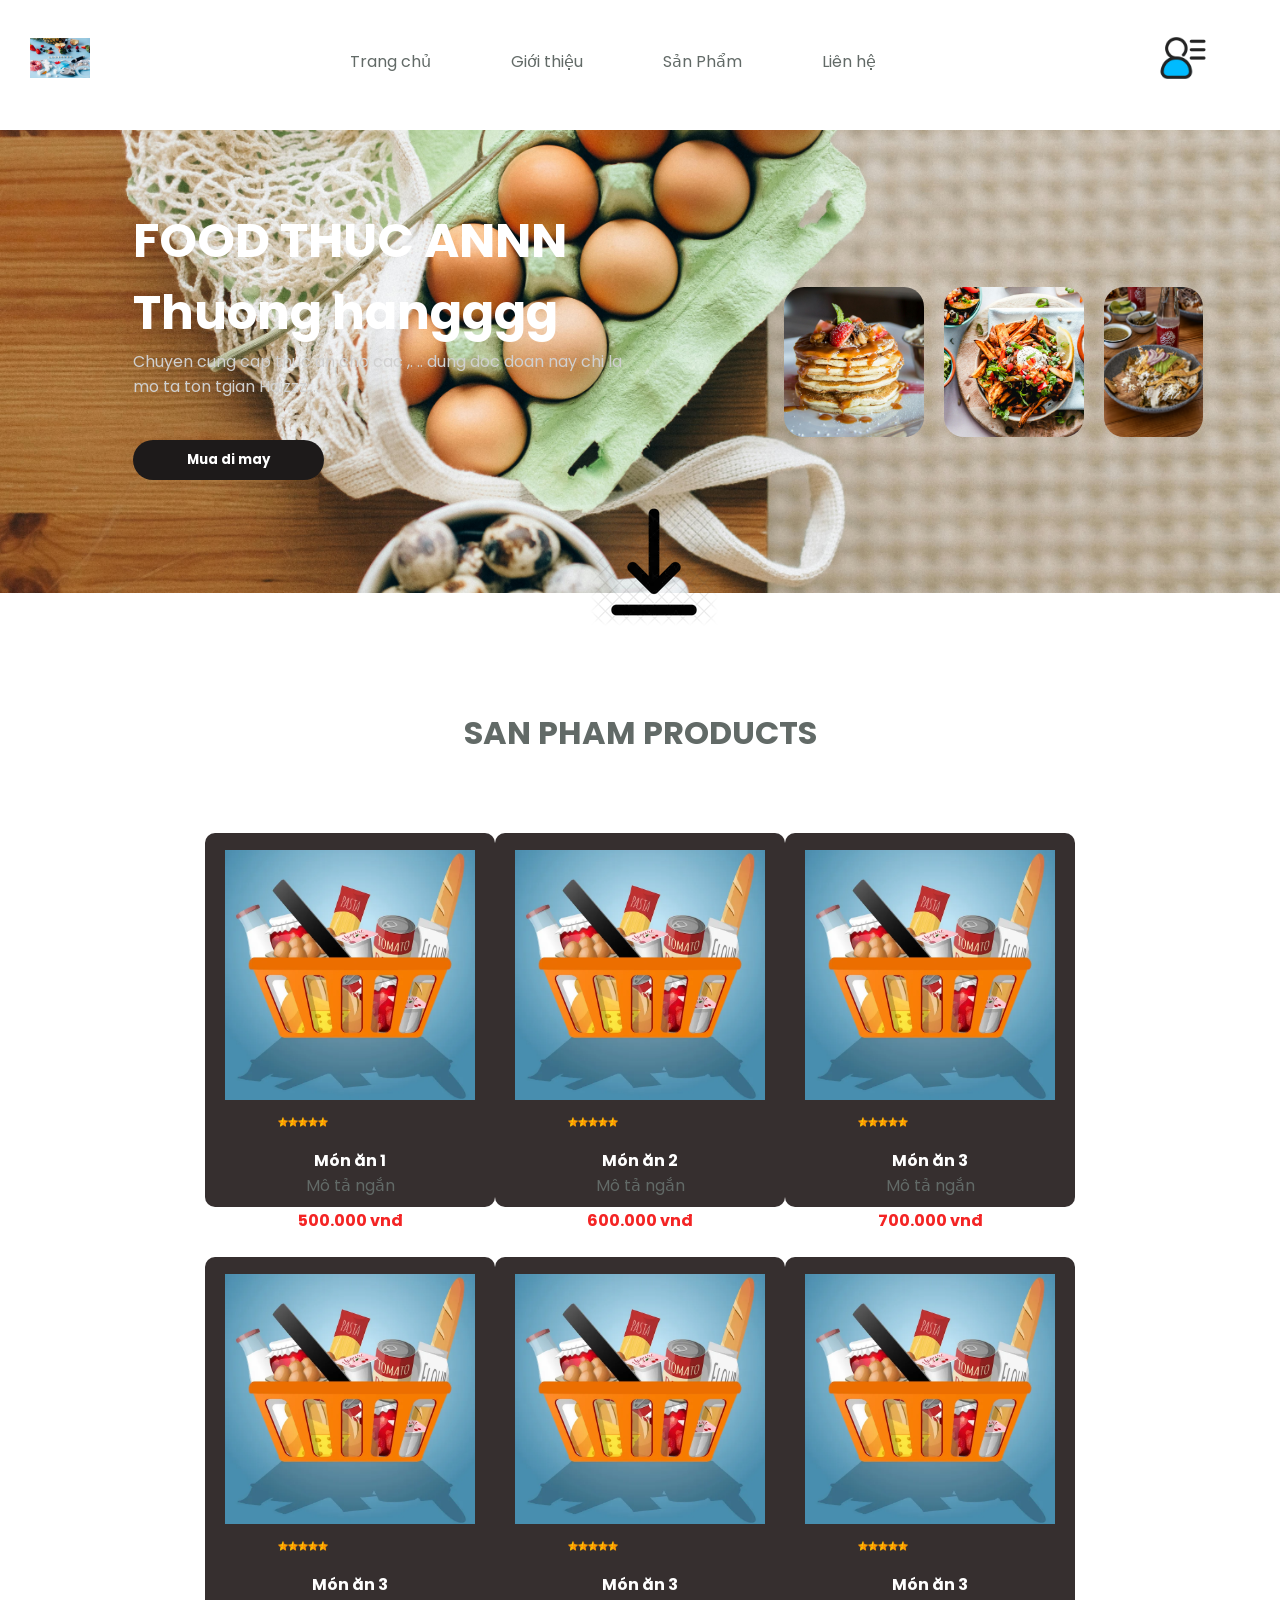
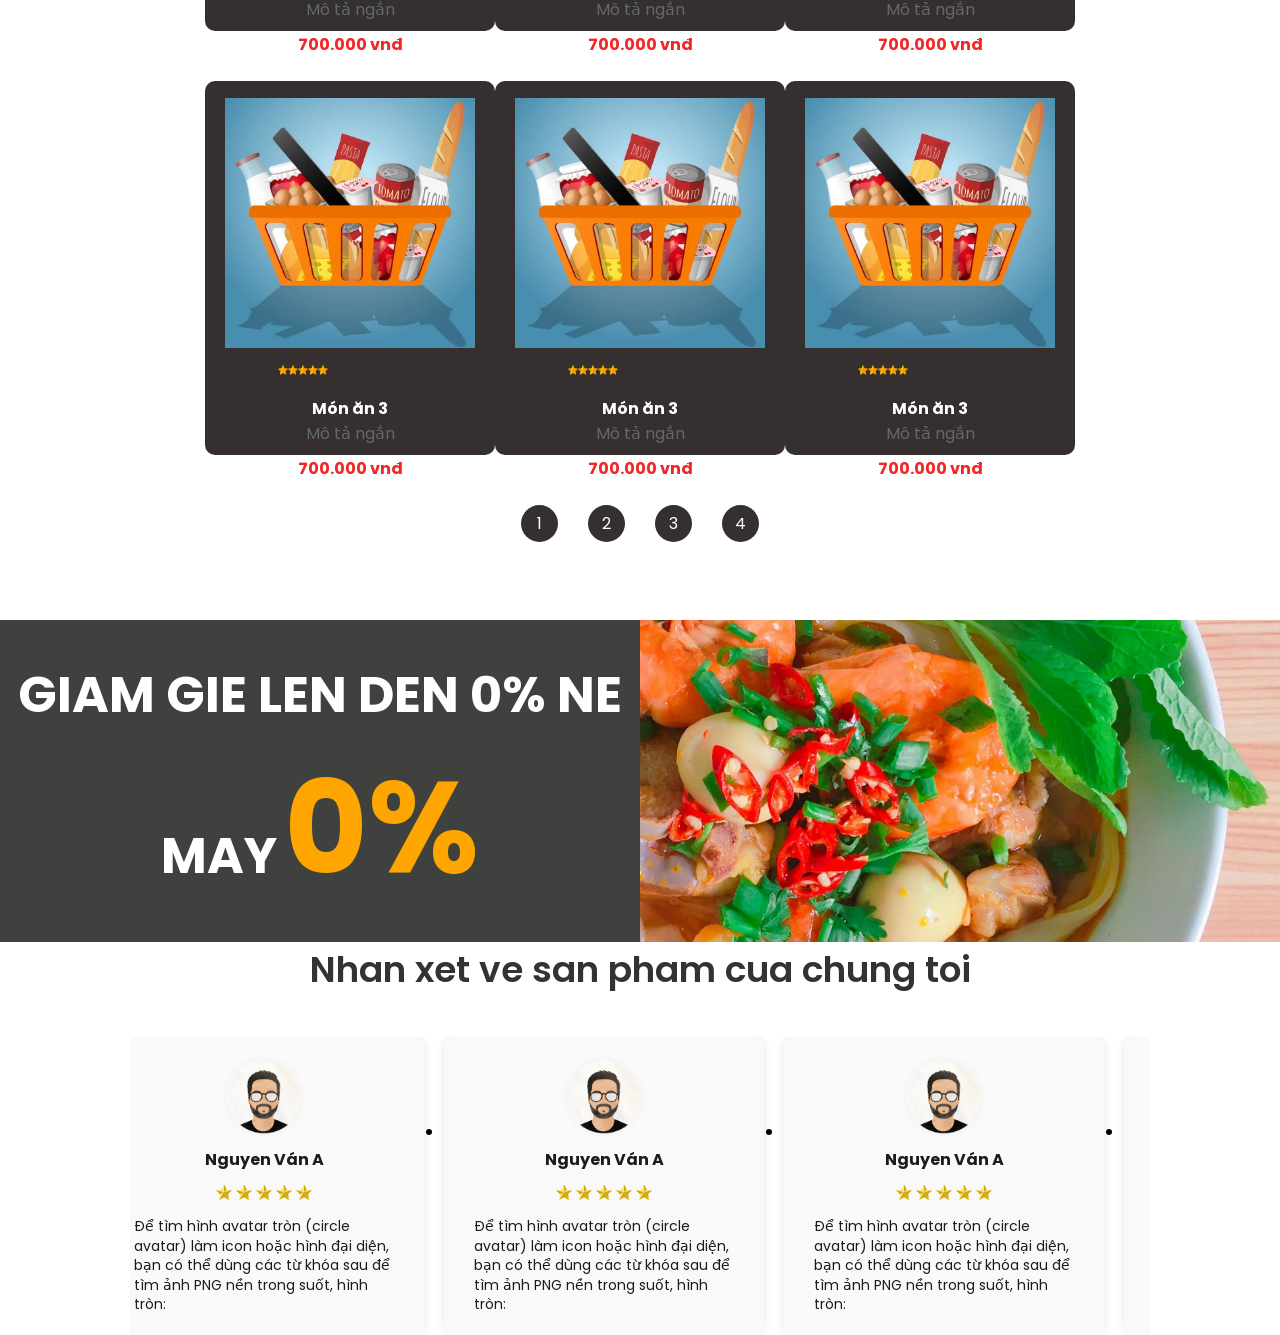
==== index.html @ 708a209f "code fe co ban trang chu ban do an" ====
<!DOCTYPE html>
<html lang="en">
<head>
  <meta charset="UTF-8" />
  <meta name="viewport" content="width=device-width, initial-scale=1.0"/>
  <title>Web bán thời gian</title>
  <link rel="stylesheet" href="style.css" />
</head>
<body>
  <div id="wrapper">
    <div id="header">
      <a href="#" class="logo">
        <img src="img/logo1.jpg" alt="Logo" style="height: 40px;" />
      </a>
      <div id="menu">
        <div class="item"><a href="index.html">Trang chủ</a></div>
        <div class="item"><a href="about.html">Giới thiệu</a></div>
       <div class="item"><a href="product.html">Sản Phẩm</a></div>
        <div class="item"><a href="contact.html">Liên hệ</a></div>
      </div>
      <div id="action">
        <div class="item">
          <img src="img/user1.webp" alt="User" style="height: 50px;" />
        </div>
        <div class="item">
            <img src="Assets/img/cart.png" alt="">
        </div>
      </div>
    </div>
    <div id="banner">
        <div class="box-left">
            <h2>
                <span>FOOD THUC ANNN</span>
                <br>
                <span>Thuong hangggg</span>
            </h2>
            <p>Chuyen cung cap thuc an cho cac ,. .. dung
                 doc doan nay chi la mo ta ton tgian
                Haizzz....
            </p>
            <button>Mua di may</button>
        </div>
        <div class="box-right">
              <img src="img/img1.jpg" alt="products1" style="height: 150px;">          
              <img src="img/img2.jpg" alt="products2" style="height: 150px;">    
              <img src="img/img3.jpg" alt="products3" style="height: 150px;">         

        </div>
        <div class="to-bottom">
        <a href="">
          <img src="img/to_bottom.webp" alt="tobottom" >
        </a>
        </div>
    </div>
    <div id="wp-products">
      <h2>SAN PHAM PRODUCTS</h2>
      <ul id="list-products">
  <li class="item">
    <img src="img/productg.webp" alt="" style="height: 250px;">
    <div class="star">
      <span><img src="img/star.webp" alt="" style="height: 10px;"></span>
      <span><img src="img/star.webp" alt="" style="height: 10px;"></span>
      <span><img src="img/star.webp" alt="" style="height: 10px;"></span>
      <span><img src="img/star.webp" alt="" style="height: 10px;"></span>
      <span><img src="img/star.webp" alt="" style="height: 10px;"></span>
    </div>
    <div class="name">Món ăn 1</div>
    <div class="desc">Mô tả ngắn</div>
    <div class="price">500.000 vnđ</div>
  </li>

  <li class="item">
    <img src="img/productg.webp" alt="" style="height: 250px;">
    <div class="star">
      <span><img src="img/star.webp" alt="" style="height: 10px;"></span>
      <span><img src="img/star.webp" alt="" style="height: 10px;"></span>
      <span><img src="img/star.webp" alt="" style="height: 10px;"></span>
      <span><img src="img/star.webp" alt="" style="height: 10px;"></span>
      <span><img src="img/star.webp" alt="" style="height: 10px;"></span>
    </div>
    <div class="name">Món ăn 2</div>
    <div class="desc">Mô tả ngắn</div>
    <div class="price">600.000 vnđ</div>
  </li>

  <li class="item">
    <img src="img/productg.webp" alt="" style="height: 250px;">
    <div class="star">
      <span><img src="img/star.webp" alt="" style="height: 10px;"></span>
      <span><img src="img/star.webp" alt="" style="height: 10px;"></span>
      <span><img src="img/star.webp" alt="" style="height: 10px;"></span>
      <span><img src="img/star.webp" alt="" style="height: 10px;"></span>
      <span><img src="img/star.webp" alt="" style="height: 10px;"></span>
    </div>
    <div class="name">Món ăn 3</div>
    <div class="desc">Mô tả ngắn</div>
    <div class="price">700.000 vnđ</div>
  </li>
    <li class="item">
    <img src="img/productg.webp" alt="" style="height: 250px;">
    <div class="star">
      <span><img src="img/star.webp" alt="" style="height: 10px;"></span>
      <span><img src="img/star.webp" alt="" style="height: 10px;"></span>
      <span><img src="img/star.webp" alt="" style="height: 10px;"></span>
      <span><img src="img/star.webp" alt="" style="height: 10px;"></span>
      <span><img src="img/star.webp" alt="" style="height: 10px;"></span>
    </div>
    <div class="name">Món ăn 3</div>
    <div class="desc">Mô tả ngắn</div>
    <div class="price">700.000 vnđ</div>
  </li>
    <li class="item">
    <img src="img/productg.webp" alt="" style="height: 250px;">
    <div class="star">
      <span><img src="img/star.webp" alt="" style="height: 10px;"></span>
      <span><img src="img/star.webp" alt="" style="height: 10px;"></span>
      <span><img src="img/star.webp" alt="" style="height: 10px;"></span>
      <span><img src="img/star.webp" alt="" style="height: 10px;"></span>
      <span><img src="img/star.webp" alt="" style="height: 10px;"></span>
    </div>
    <div class="name">Món ăn 3</div>
    <div class="desc">Mô tả ngắn</div>
    <div class="price">700.000 vnđ</div>
  </li>
    <li class="item">
    <img src="img/productg.webp" alt="" style="height: 250px;">
    <div class="star">
      <span><img src="img/star.webp" alt="" style="height: 10px;"></span>
      <span><img src="img/star.webp" alt="" style="height: 10px;"></span>
      <span><img src="img/star.webp" alt="" style="height: 10px;"></span>
      <span><img src="img/star.webp" alt="" style="height: 10px;"></span>
      <span><img src="img/star.webp" alt="" style="height: 10px;"></span>
    </div>
    <div class="name">Món ăn 3</div>
    <div class="desc">Mô tả ngắn</div>
    <div class="price">700.000 vnđ</div>
  </li>
      <li class="item">
    <img src="img/productg.webp" alt="" style="height: 250px;">
    <div class="star">
      <span><img src="img/star.webp" alt="" style="height: 10px;"></span>
      <span><img src="img/star.webp" alt="" style="height: 10px;"></span>
      <span><img src="img/star.webp" alt="" style="height: 10px;"></span>
      <span><img src="img/star.webp" alt="" style="height: 10px;"></span>
      <span><img src="img/star.webp" alt="" style="height: 10px;"></span>
    </div>
    <div class="name">Món ăn 3</div>
    <div class="desc">Mô tả ngắn</div>
    <div class="price">700.000 vnđ</div>
  </li>
      <li class="item">
    <img src="img/productg.webp" alt="" style="height: 250px;">
    <div class="star">
      <span><img src="img/star.webp" alt="" style="height: 10px;"></span>
      <span><img src="img/star.webp" alt="" style="height: 10px;"></span>
      <span><img src="img/star.webp" alt="" style="height: 10px;"></span>
      <span><img src="img/star.webp" alt="" style="height: 10px;"></span>
      <span><img src="img/star.webp" alt="" style="height: 10px;"></span>
    </div>
    <div class="name">Món ăn 3</div>
    <div class="desc">Mô tả ngắn</div>
    <div class="price">700.000 vnđ</div>
  </li>
      <li class="item">
    <img src="img/productg.webp" alt="" style="height: 250px;">
    <div class="star">
      <span><img src="img/star.webp" alt="" style="height: 10px;"></span>
      <span><img src="img/star.webp" alt="" style="height: 10px;"></span>
      <span><img src="img/star.webp" alt="" style="height: 10px;"></span>
      <span><img src="img/star.webp" alt="" style="height: 10px;"></span>
      <span><img src="img/star.webp" alt="" style="height: 10px;"></span>
    </div>
    <div class="name">Món ăn 3</div>
    <div class="desc">Mô tả ngắn</div>
    <div class="price">700.000 vnđ</div>
  </li>
</ul>
    <div class="list-page">
      <div class="item">
        <a href="">1</a>
      </div>
            <div class="item">
        <a href="">2</a>
      </div>
            <div class="item">
        <a href="">3</a>
      </div>
            <div class="item">
        <a href="">4</a>
      </div>
    </div>
    </div>
    <div id="saleoff">
      <div class="box-left">
        <h1>
          <span>GIAM GIE LEN DEN 0% NE MAY</span>
          <span>0%</span>
        </h1>
      </div>
      <div class="box-right">

      </div>

  </div>
         <div id="comment">
        <h2>Nhan xet ve san pham cua chung toi</h2>
        <div id="comment-body">
          <div class="prev"> 
          <a href="#">
            <img src="img/prev.webp" alt="" style="height: 50px;">
          </a>
        </div>
        <ul id="list-comment">
  <li class="item">
    <div class="avatar">
      <img src="img/avtu.webp" alt="">
    </div>
    <div class="name">Nguyen Ván A</div>
    <div class="stars">
      <span><img src="img/star1'.webp" alt=""></span>
      <span><img src="img/star1'.webp" alt=""></span>
      <span><img src="img/star1'.webp" alt=""></span>
      <span><img src="img/star1'.webp" alt=""></span>
      <span><img src="img/star1'.webp" alt=""></span>
    </div>
    <div class="text">
      <p>
        Để tìm hình avatar tròn (circle avatar) làm icon hoặc hình đại diện, bạn có thể dùng các từ khóa sau để tìm ảnh PNG nền trong suốt, hình tròn:
      </p>
    </div>
  </li>

  <li class="item">
    <div class="avatar">
      <img src="img/avtu.webp" alt="">
    </div>
    <div class="name">Nguyen Ván A</div>
    <div class="stars">
      <span><img src="img/star1'.webp" alt=""></span>
      <span><img src="img/star1'.webp" alt=""></span>
      <span><img src="img/star1'.webp" alt=""></span>
      <span><img src="img/star1'.webp" alt=""></span>
      <span><img src="img/star1'.webp" alt=""></span>
    </div>
    <div class="text">
      <p>
        Để tìm hình avatar tròn (circle avatar) làm icon hoặc hình đại diện, bạn có thể dùng các từ khóa sau để tìm ảnh PNG nền trong suốt, hình tròn:
      </p>
    </div>
  </li>

  <li class="item">
    <div class="avatar">
      <img src="img/avtu.webp" alt="">
    </div>
    <div class="name">Nguyen Ván A</div>
    <div class="stars">
      <span><img src="img/star1'.webp" alt=""></span>
      <span><img src="img/star1'.webp" alt=""></span>
      <span><img src="img/star1'.webp" alt=""></span>
      <span><img src="img/star1'.webp" alt=""></span>
      <span><img src="img/star1'.webp" alt=""></span>
    </div>
    <div class="text">
      <p>
        Để tìm hình avatar tròn (circle avatar) làm icon hoặc hình đại diện, bạn có thể dùng các từ khóa sau để tìm ảnh PNG nền trong suốt, hình tròn:
      </p>
    </div>
  </li>

  <li class="item">
    <div class="avatar">
      <img src="img/avtu.webp" alt="">
    </div>
    <div class="name">Nguyen Ván A</div>
    <div class="stars">
      <span><img src="img/star1'.webp" alt=""></span>
      <span><img src="img/star1'.webp" alt=""></span>
      <span><img src="img/star1'.webp" alt=""></span>
      <span><img src="img/star1'.webp" alt=""></span>
      <span><img src="img/star1'.webp" alt=""></span>
    </div>
    <div class="text">
      <p>
        Để tìm hình avatar tròn (circle avatar) làm icon hoặc hình đại diện, bạn có thể dùng các từ khóa sau để tìm ảnh PNG nền trong suốt, hình tròn:
      </p>
    </div>
  </li>
  <li class="item">
    <div class="avatar">
      <img src="img/avtu.webp" alt="">
    </div>
    <div class="name">Nguyen Ván A</div>
    <div class="stars">
      <span><img src="img/star1'.webp" alt=""></span>
      <span><img src="img/star1'.webp" alt=""></span>
      <span><img src="img/star1'.webp" alt=""></span>
      <span><img src="img/star1'.webp" alt=""></span>
      <span><img src="img/star1'.webp" alt=""></span>
    </div>
    <div class="text">
      <p>
        Để tìm hình avatar tròn (circle avatar) làm icon hoặc hình đại diện, bạn có thể dùng các từ khóa sau để tìm ảnh PNG nền trong suốt, hình tròn:
      </p>
    </div>
  </li>
  <li class="item">
    <div class="avatar">
      <img src="img/avtu.webp" alt="">
    </div>
    <div class="name">Nguyen Ván A</div>
    <div class="stars">
      <span><img src="img/star1'.webp" alt=""></span>
      <span><img src="img/star1'.webp" alt=""></span>
      <span><img src="img/star1'.webp" alt=""></span>
      <span><img src="img/star1'.webp" alt=""></span>
      <span><img src="img/star1'.webp" alt=""></span>
    </div>
    <div class="text">
      <p>
        Để tìm hình avatar tròn (circle avatar) làm icon hoặc hình đại diện, bạn có thể dùng các từ khóa sau để tìm ảnh PNG nền trong suốt, hình tròn:
      </p>
    </div>
  </li>
  <li class="item">
    <div class="avatar">
      <img src="img/avtu.webp" alt="">
    </div>
    <div class="name">Nguyen Ván A</div>
    <div class="stars">
      <span><img src="img/star1'.webp" alt=""></span>
      <span><img src="img/star1'.webp" alt=""></span>
      <span><img src="img/star1'.webp" alt=""></span>
      <span><img src="img/star1'.webp" alt=""></span>
      <span><img src="img/star1'.webp" alt=""></span>
    </div>
    <div class="text">
      <p>
        Để tìm hình avatar tròn (circle avatar) làm icon hoặc hình đại diện, bạn có thể dùng các từ khóa sau để tìm ảnh PNG nền trong suốt, hình tròn:
      </p>
    </div>
  </li>
</ul>

                 <div class="next"> 
          <a href="#">
            <img src="img/next.webp" alt="" style="height: 80px;">
          </a>
        </div>
       </div>
    </div>
</body>
</html>
---- style.css ----
@import url('https://fonts.googleapis.com/css2?family=Poppins:ital,wght@0,400;0,500;0,600&display=swap');

* {
  padding: 0;
  margin: 0;
  box-sizing: border-box;
  font-family: 'Poppins', sans-serif;
  cursor: pointer;
}

.logo-img {
  height: 60px;
}

#wrapper {
  width: 100%;
  height: 100vh;
}

#header {
  width: 100%;
  padding: 0px 30px;
  margin-top: 33px;
  display: flex;
  justify-content: space-between;
  align-items: center;
}

#menu {
  list-style-type: none;
  display: flex;
  gap: 30px;
}

#menu .item {
  margin: 0px 25px;
}

#menu .item a {
  text-decoration: none;
  color: #626a67;
}

#action {
  display: flex;
  gap: 20px;
}

#action .item {
  margin-left: 22px;
}

#banner {
  width: 100%;
  height: 463px;
  margin-top: 40px;
  background-image: url("img/banner1.jpg");
  background-size: cover;
  background-repeat: no-repeat;
  background-position: center;
  display: flex;
  padding: 0px 133px;
  position: relative;
}

#banner .box-left,
#banner .box-right {
  width: 50%;
}

#banner .box-left h2 {
  font-size: 48px;
  margin-top: 75px;
  color: #fff;
}

#banner .box-left p {
  color: #d0d0d0;
}

#banner .box-left button {
  width: 191px;
  height: 40px;
  margin-top: 41px;
  background: #1d1a1a;
  border: none;
  outline: none;
  color: #fff;
  font-weight: bold;
  border-radius: 20px;
  transition: 0.4s;
}

#banner .box-left button:hover {
  background: orange;
}

#banner .box-right {
  padding-left: 200px;
  display: flex;
  justify-content: center;
  align-items: center;
}

#banner .box-right img {
  margin: 0px 10px;
  width: 140px;
  height: 220px;
  object-fit: cover;
  animation: animation 3s infinite linear;
  border-radius: 20px;
}

#banner .box-right img:nth-child(1) {
  animation-delay: 0.5s;
}

#banner .box-right img:nth-child(2) {
  animation-delay: 1s;
}

@keyframes animation {
  0% { transform: translateY(0px); }
  50% { transform: translateY(-10px); }
  100% { transform: translateY(0px); }
}

.to-bottom {
  position: absolute;
  bottom: -40px;
  left: 50%;
  transform: translateX(-50px);
}

#wp-products {
  padding: 116px 134px 78px 134px;
}

#wp-products h2 {
  text-align: center;
  margin-bottom: 76px;
  font-size: 32px;
  color: #626a67;
}

#list-products {
  display: flex;
  list-style: none;
  justify-content: center;
  align-items: center;
  flex-wrap: wrap;
}

#list-products .item {
  width: 290px;
  height: 374px;
  background: #362f2f;
  border-radius: 10px;
  margin-bottom: 50px;
}

#list-products .item img {
  display: block;
  margin: 17px auto 0 auto;
}

#list-products .item .star {
  display: flex;
  margin: 0 auto;
  width: 50%;
}

#list-products .item .name,
#list-products .item .desc,
#list-products .item .price {
  text-align: center;
}

#list-products .item .name {
  color: #fff;
  font-weight: bold;
  margin-top: 21px;
}

#list-products .item .desc {
  color: #626a67;
}

#list-products .item .price {
  color: #f42424;
  font-weight: bold;
  margin-top: 10px;
}

.list-page {
  width: 50%;
  margin: 0 auto;
  display: flex;
  justify-content: center;
  align-items: center;
  list-style: none;
}

.list-page .item {
  margin: 0 15px;
  width: 37px;
  height: 37px;
  background: #362f2f;
  border-radius: 50%;
  display: flex;
  justify-content: center;
  align-items: center;
}

.list-page .item a {
  color: #fff;
  text-decoration: none;
}

#saleoff {
  width: 100%;
  display: flex;
  height: 322px;
}

#saleoff .box-left,
#saleoff .box-right {
  width: 50%;
}

#saleoff .box-left {
  background: #3e413e;
  text-align: center;
  min-height: 322px;
}

#saleoff .box-left h1 {
  padding-top: 38px;
}

#saleoff .box-left span:nth-child(1) {
  color: #fff;
  font-size: 50px;
}

#saleoff .box-left span:nth-child(2) {
  color: orange;
  font-size: 128px;
}

#saleoff .box-right {
  background-image: url("img/off.jpg");
  background-position: right center;
  background-size: 950px;
  background-repeat: no-repeat;
  justify-content: flex-end;
}

#list-comment {
  display: flex;
  flex-wrap: nowrap;
  transition: transform 0.3s ease-in-out;
  will-change: transform;
}

#list-comment .item {
  flex: 0 0 320px;
  margin: 0 10px;
  padding: 20px;
  background: #f9f9f9;
  border-radius: 10px;
  box-shadow: 0 0 10px rgba(0, 0, 0, 0.1);
}

#list-comment .avatar {
  display: flex;
  justify-content: center;
  align-items: center;
}

#list-comment .avatar img {
  width: 80px;
  height: 80px;
  border-radius: 50%;
}

#list-comment .name {
  font-weight: bold;
  text-align: center;
  font-size: 16px;
  color: #1d1a1a;
  margin-top: 10px;
}

#list-comment .stars {
  display: flex;
  justify-content: center;
  gap: 4px;
  margin: 10px 0;
}

#list-comment .stars img {
  height: 16px;
  width: 16px;
}

#list-comment .text {
  padding: 0 10px;
  color: #1d1a1a;
  font-size: 14px;
  line-height: 1.4;
  max-height: 150px;
  overflow-y: auto;
}

#comment h2 {
  text-align: center;
  font-size: 36px;
  font-weight: 600;
  margin-bottom: 40px;
  color: #333;
}

#comment-body {
  width: 1020px; /* 320 * 3 items + khoảng cách */
  overflow: hidden;
  margin: 0 auto;
  position: relative;
  display: flex;
  align-items: center;
  justify-content: center;
}

#list-comment {
  display: flex;
  flex-wrap: nowrap; /* quan trọng để không xuống hàng */
  transition: transform 0.3s ease-in-out;
  will-change: transform;
}

#list-comment .item {
  flex: 0 0 320px;
  margin: 0 10px;
  background: #f9f9f9;
  padding: 20px;
  border-radius: 10px;
  box-shadow: 0 0 10px rgba(0,0,0,0.1);
}

.prev,
.next {
  position: absolute;
  top: 50%;
  transform: translateY(-50%);
  z-index: 3;
  background: black;
  color: white;
  border: none;
  border-radius: 50%;
  width: 40px;
  height: 40px;
  font-size: 20px;
  line-height: 40px;
  text-align: center;
  cursor: pointer;
}

.prev {
  left: -50px;
}

.next {
  right: -50px;
}
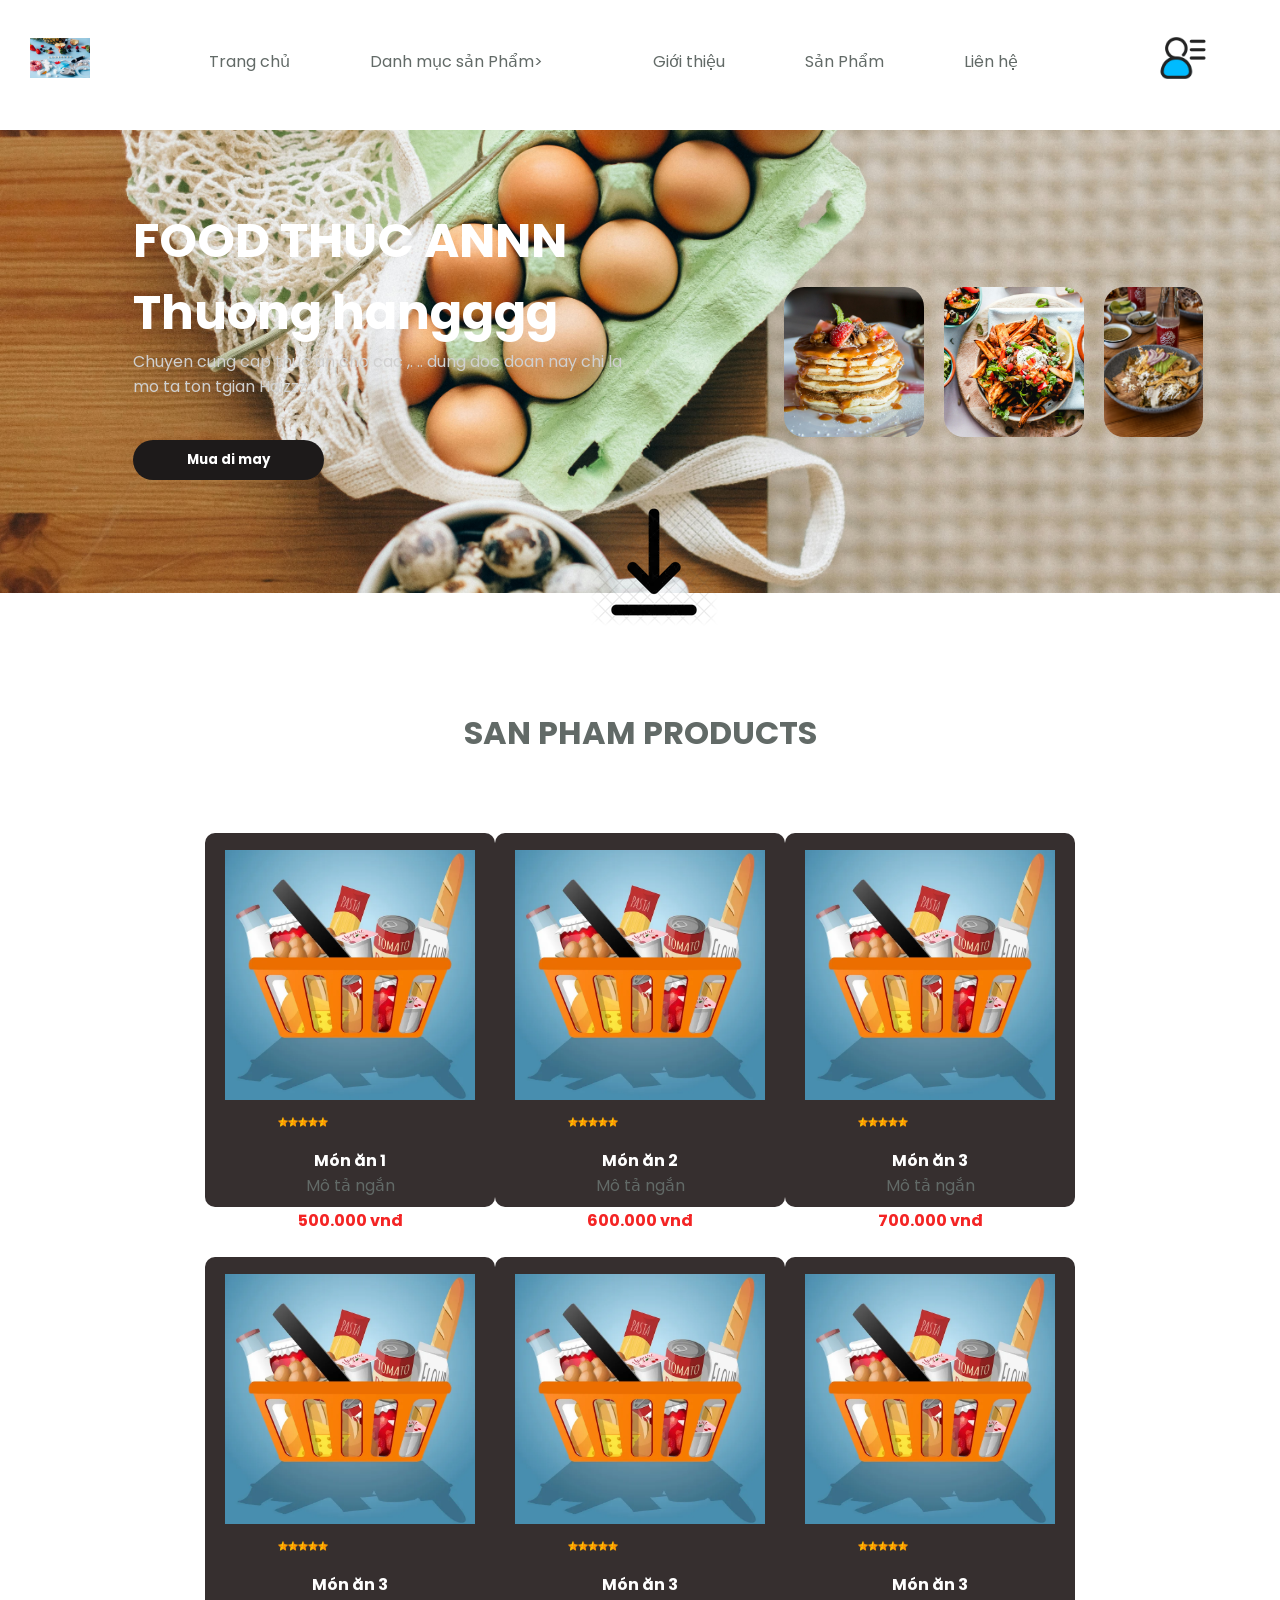
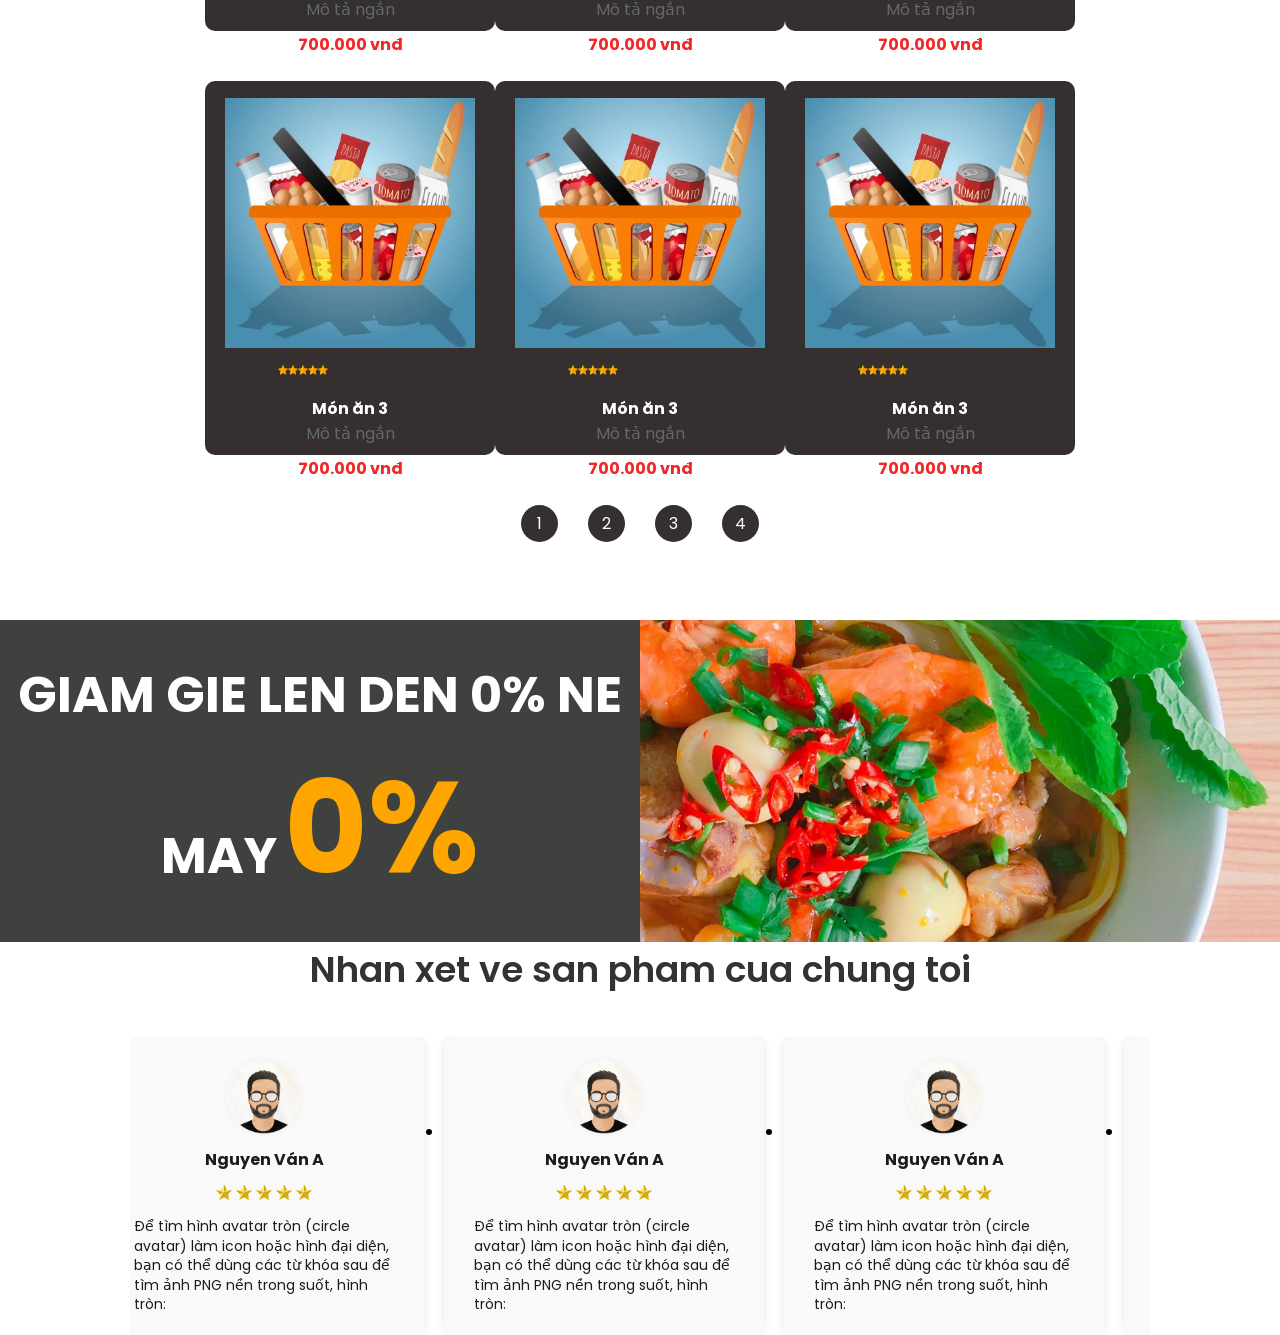
==== commit f461df45: "troi oi cui cung cx dc" ====
--- a/index.html
+++ b/index.html
@@ -14,6 +14,7 @@
       </a>
       <div id="menu">
         <div class="item"><a href="index.html">Trang chủ</a></div>
+         <div class="item"><a href="category.html">Danh mục sản Phẩm></div>
         <div class="item"><a href="about.html">Giới thiệu</a></div>
        <div class="item"><a href="product.html">Sản Phẩm</a></div>
         <div class="item"><a href="contact.html">Liên hệ</a></div>
--- a/style.css
+++ b/style.css
@@ -372,3 +372,168 @@
 .next {
   right: -50px;
 }
+/* PHAN NAY CUA CATEGORRYY */
+.category-list {
+  display: flex;
+  flex-wrap: wrap;
+  justify-content: center;
+  gap: 40px;
+  padding: 20px;
+}
+
+.category-item {
+  width: 200px;
+  text-align: center;
+  border: 1px solid #ddd;
+  border-radius: 8px;
+  overflow: hidden;
+  transition: transform 0.2s ease;
+  background: #fff;
+}
+
+.category-item img {
+  width: 100%;
+  height: 150px;
+  object-fit: cover;
+}
+
+.category-item p {
+  padding: 10px 0;
+  font-weight: bold;
+}
+
+.category-item:hover {
+  transform: scale(1.05);
+  cursor: pointer;
+}
+.category-item a {
+  text-decoration: none;
+  color: #333;
+}
+
+/* DANH MỤC */
+.category-list {
+  display: grid;
+  grid-template-columns: repeat(auto-fit, minmax(150px, 1fr));
+  gap: 30px;
+  padding: 40px 20px;
+  max-width: 1200px;
+  margin: 0 auto;
+}
+
+.category-item {
+  text-align: center;
+  background: #fff;
+  border-radius: 10px;
+  overflow: hidden;
+  box-shadow: 0 2px 8px rgba(0,0,0,0.1);
+  transition: transform 0.2s ease-in-out;
+}
+
+.category-item:hover {
+  transform: translateY(-5px);
+}
+
+.category-item img {
+  width: 100%;
+  height: 140px;
+  object-fit: cover;
+  border-bottom: 1px solid #eee;
+}
+
+.category-item p {
+  margin: 12px 0;
+  font-size: 16px;
+  font-weight: 500;
+  color: #1d1a1a;
+}
+/* phần code css của products details */
+.product-detail {
+  display: flex;
+  gap: 30px;
+  padding: 40px;
+  align-items: flex-start;
+  max-width: 1000px;
+  margin: auto;
+}
+
+.detail-image img {
+  width: 300px;
+  border-radius: 10px;
+}
+
+.detail-info {
+  flex: 1;
+}
+
+.detail-info h1 {
+  margin-bottom: 10px;
+  font-size: 28px;
+}
+
+.price {
+  color: red;
+  font-weight: bold;
+  margin: 10px 0;
+}
+
+.description {
+  margin: 15px 0;
+  line-height: 1.6;
+}
+
+.add-to-cart {
+  padding: 10px 20px;
+  background-color: #0077cc;
+  color: white;
+  border: none;
+  border-radius: 5px;
+  cursor: pointer;
+}
+
+.add-to-cart:hover {
+  background-color: #005fa3;
+}
+/* test popup */
+.modal {
+  display: none;
+  position: fixed;
+  z-index: 999;
+  padding-top: 60px;
+  left: 0; top: 0;
+  width: 100%;
+  height: 100%;
+  overflow: auto;
+  background-color: rgba(0,0,0,0.6);
+}
+
+.modal-content {
+  background-color: #fff;
+  margin: auto;
+  padding: 30px;
+  border-radius: 10px;
+  width: 80%;
+  max-width: 500px;
+  text-align: center;
+  position: relative;
+}
+
+.modal-content img {
+  max-width: 100%;
+  height: auto;
+  border-radius: 10px;
+}
+
+.close {
+  color: #aaa;
+  position: absolute;
+  top: 10px;
+  right: 20px;
+  font-size: 28px;
+  font-weight: bold;
+  cursor: pointer;
+}
+
+.close:hover {
+  color: red;
+}
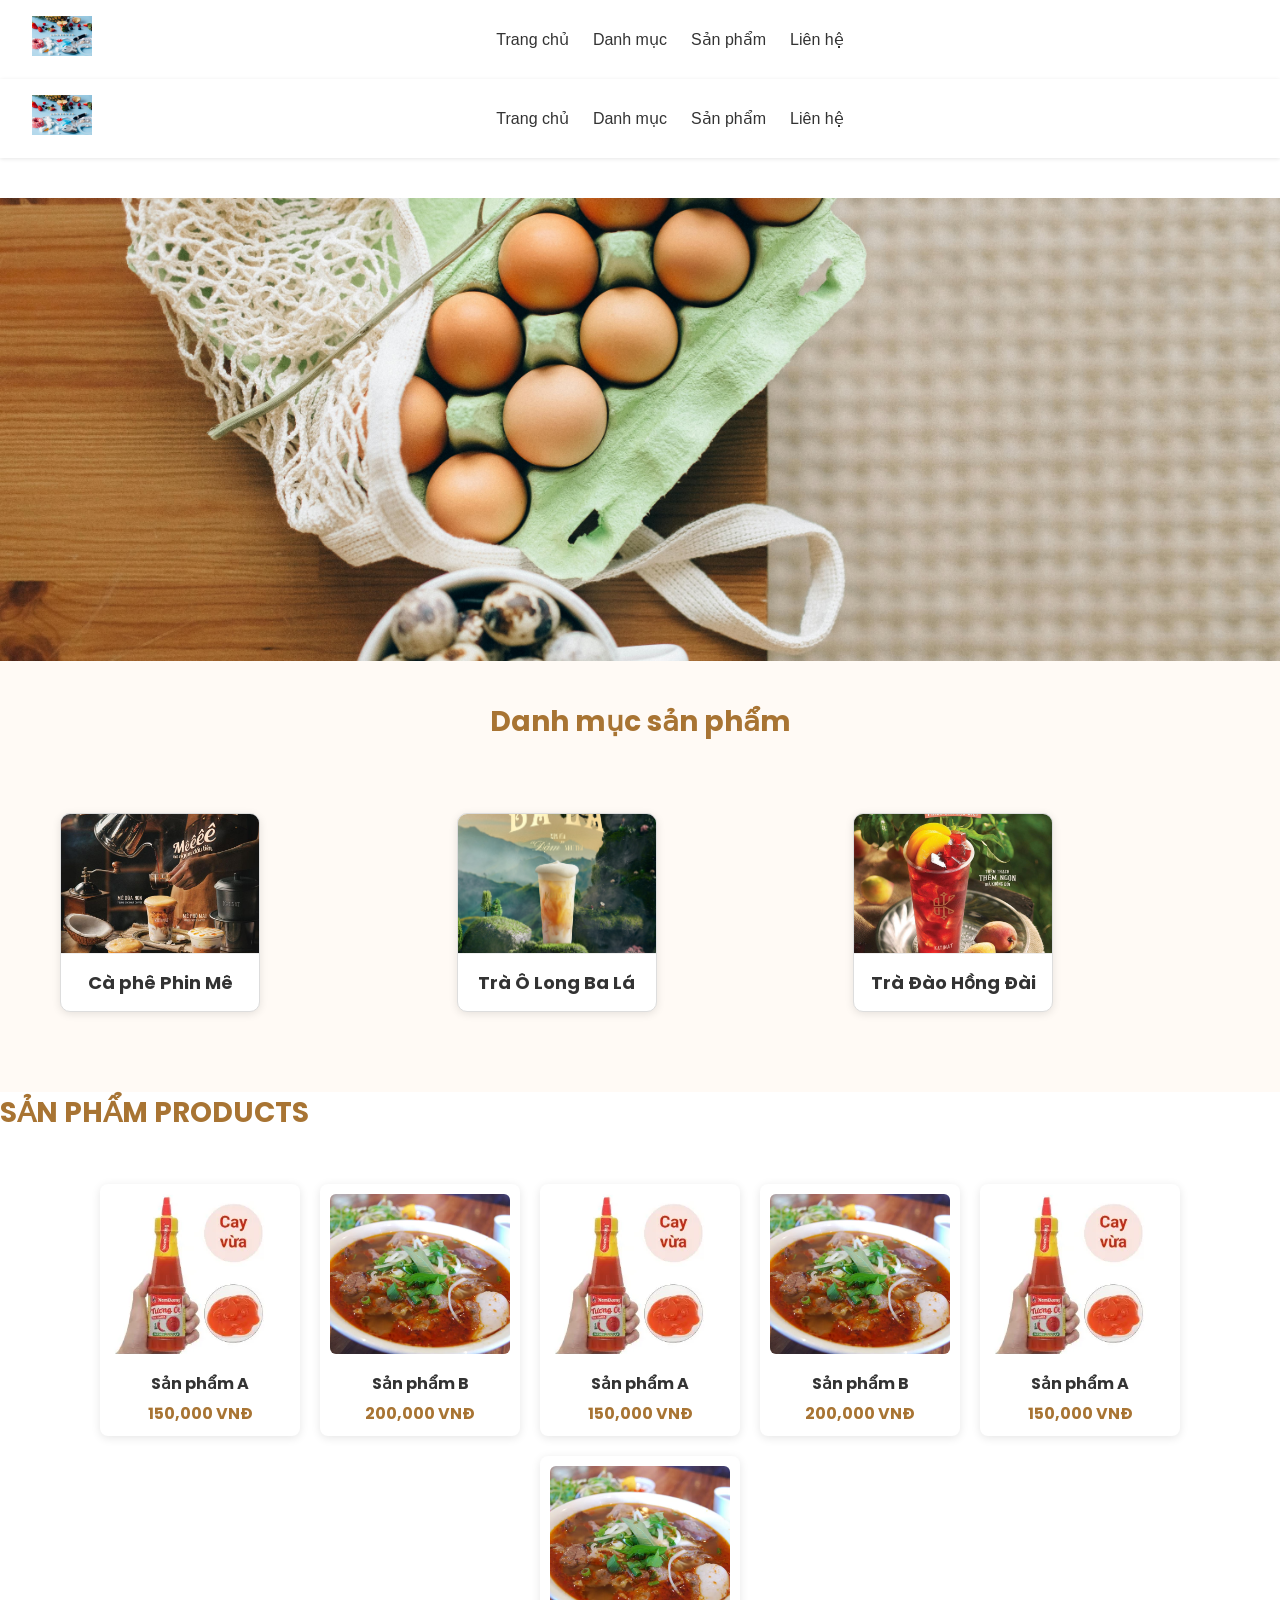
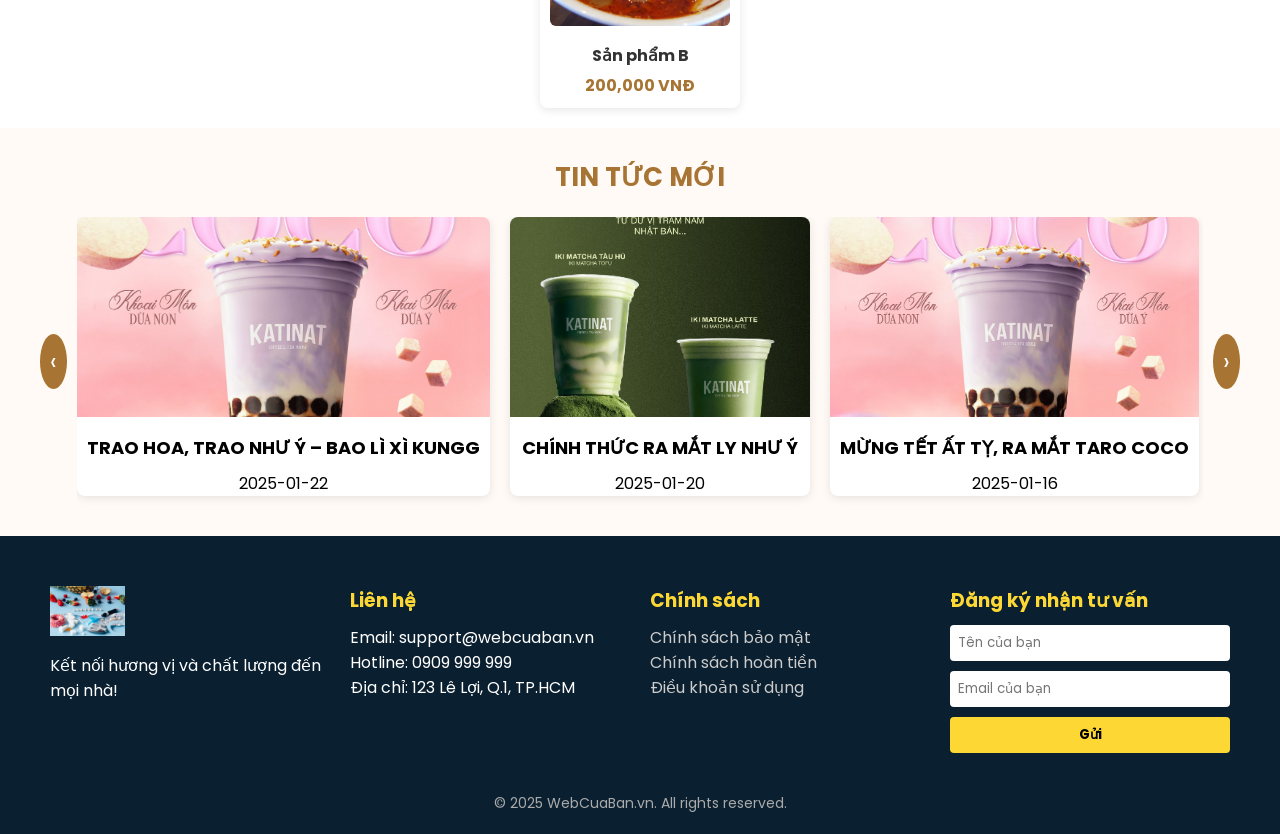
==== commit 160773df: "Initial commit" ====
--- a/index.html
+++ b/index.html
@@ -4,351 +4,173 @@
   <meta charset="UTF-8" />
   <meta name="viewport" content="width=device-width, initial-scale=1.0"/>
   <title>Web bán thời gian</title>
+
+  <!-- CSS -->
   <link rel="stylesheet" href="style.css" />
+  <link rel="stylesheet" href="components/product.css" />
+  <link rel="stylesheet" href="components/news.css" />
+  <link rel="stylesheet" href="components/category.css">
+  <link rel="stylesheet" href="components/header.css" />
+  <link rel="stylesheet" href="components/header.css">
+
+
 </head>
 <body>
+  
   <div id="wrapper">
-    <div id="header">
-      <a href="#" class="logo">
-        <img src="img/logo1.jpg" alt="Logo" style="height: 40px;" />
-      </a>
-      <div id="menu">
-        <div class="item"><a href="index.html">Trang chủ</a></div>
-         <div class="item"><a href="category.html">Danh mục sản Phẩm></div>
-        <div class="item"><a href="about.html">Giới thiệu</a></div>
-       <div class="item"><a href="product.html">Sản Phẩm</a></div>
-        <div class="item"><a href="contact.html">Liên hệ</a></div>
-      </div>
-      <div id="action">
-        <div class="item">
-          <img src="img/user1.webp" alt="User" style="height: 50px;" />
-        </div>
-        <div class="item">
-            <img src="Assets/img/cart.png" alt="">
-        </div>
-      </div>
+    <!-- Header -->
+    <div id="header-placeholder"></div>
+
+    <!-- Banner giữ nguyên -->
+    <div id="banner"></div>
+    <div id="category-placeholder"></div>
+
+    <!-- Danh sách sản phẩm -->
+    <section class="product-section">
+      <h2 class="section-title">SẢN PHẨM PRODUCTS</h2>
+      <div id="product-list" class="product-list"></div>
+    </section>
+
+    <!-- Tin tức -->
+    <div id="news-placeholder"></div>
+
+    <!-- Footer -->
+    <div id="footer-placeholder"></div>
+  </div>
+
+  <!-- JS -->
+  <script>
+    // Load category
+    fetch("components/category-section.html")
+      .then(res => res.text())
+      .then(data => {
+        document.getElementById("category-placeholder").innerHTML = data;
+      });
+
+    // Load header/footer
+    fetch("components/header.html")
+      .then(res => res.text())
+      .then(data => document.getElementById("header-placeholder").innerHTML = data);
+
+    fetch("components/footer.html")
+      .then(res => res.text())
+      .then(data => document.getElementById("footer-placeholder").innerHTML = data);
+
+    // Load products with popup event
+    fetch("data/products.json")
+      .then(res => res.json())
+      .then(data => {
+        const container = document.getElementById("product-list");
+        data.forEach(p => {
+          const card = document.createElement("div");
+          card.className = "product-card";
+          card.innerHTML = `
+            <img src="${p.image}" alt="${p.name}">
+            <h3>${p.name}</h3>
+            <p>${p.price.toLocaleString()} VNĐ</p>
+          `;
+          card.onclick = () => showPopup(p);
+          container.appendChild(card);
+        });
+      });
+
+    // Load news
+    fetch("components/news-section.html")
+      .then(res => res.text())
+      .then(data => {
+        document.getElementById("news-placeholder").innerHTML = data;
+
+        fetch("data/news.json")
+          .then(res => res.json())
+          .then(newsData => {
+            const slider = document.getElementById("news-slider");
+            newsData.forEach(news => {
+              const item = document.createElement("div");
+              item.className = "news-item";
+              item.innerHTML = `
+                <img src="${news.image}" alt="${news.title}" />
+                <h3>${news.title}</h3>
+                <p>${news.date}</p>
+              `;
+              slider.appendChild(item);
+            });
+
+            let currentIndex = 0;
+            const scroll = () => {
+              const itemWidth = slider.querySelector('.news-item').offsetWidth + 20;
+              currentIndex = (currentIndex + 1) % newsData.length;
+              slider.scrollTo({ left: currentIndex * itemWidth, behavior: 'smooth' });
+            };
+            setInterval(scroll, 5000);
+          });
+      });
+
+    // Popup functions
+    function showPopup(product) {
+      document.getElementById("popup-image").src = product.image;
+      document.getElementById("popup-name").textContent = product.name;
+      document.getElementById("popup-desc").textContent = "Sản phẩm chất lượng";
+      document.getElementById("popup-price").textContent = product.price.toLocaleString() + " VNĐ";
+      document.getElementById("product-popup").classList.remove("hidden");
+    }
+
+    function closePopup() {
+      document.getElementById("product-popup").classList.add("hidden");
+    }
+  </script>
+  <script>
+  fetch("components/header.html")
+    .then(res => res.text())
+    .then(data => {
+      document.getElementById("header-placeholder").innerHTML = data;
+    });
+</script>
+<script>
+  fetch("components/header.html")
+    .then(res => res.text())
+    .then(data => {
+      document.getElementById("header-placeholder").innerHTML = data;
+    });
+</script>
+<script>
+  fetch("components/header.html")
+    .then(res => res.text())
+    .then(data => {
+      document.getElementById("header-placeholder").innerHTML = data;
+
+      // Xử lý user sau khi header đã được load
+      const currentUser = JSON.parse(localStorage.getItem("currentUser"));
+      const userSection = document.getElementById("user-section");
+
+      if (currentUser) {
+        userSection.innerHTML = `
+          Xin chào, <strong>${currentUser.username}</strong> |
+          <a href="#" onclick="logout()">Đăng xuất</a>
+        `;
+      } else {
+        userSection.innerHTML = `
+          <a href="login.html" class="btn-login">Đăng nhập</a>
+          <a href="register.html" class="btn-register">Đăng ký</a>
+        `;
+      }
+    });
+
+  function logout() {
+    localStorage.removeItem("currentUser");
+    window.location.reload();
+  }
+</script>
+
+
+  <!-- Popup sản phẩm -->
+  <div id="product-popup" class="popup hidden">
+    <div class="popup-content">
+      <span class="close-btn" onclick="closePopup()">&times;</span>
+      <img id="popup-image" src="" alt="Product Image">
+      <h3 id="popup-name"></h3>
+      <p id="popup-desc"></p>
+      <p id="popup-price"></p>
     </div>
-    <div id="banner">
-        <div class="box-left">
-            <h2>
-                <span>FOOD THUC ANNN</span>
-                <br>
-                <span>Thuong hangggg</span>
-            </h2>
-            <p>Chuyen cung cap thuc an cho cac ,. .. dung
-                 doc doan nay chi la mo ta ton tgian
-                Haizzz....
-            </p>
-            <button>Mua di may</button>
-        </div>
-        <div class="box-right">
-              <img src="img/img1.jpg" alt="products1" style="height: 150px;">          
-              <img src="img/img2.jpg" alt="products2" style="height: 150px;">    
-              <img src="img/img3.jpg" alt="products3" style="height: 150px;">         
-
-        </div>
-        <div class="to-bottom">
-        <a href="">
-          <img src="img/to_bottom.webp" alt="tobottom" >
-        </a>
-        </div>
-    </div>
-    <div id="wp-products">
-      <h2>SAN PHAM PRODUCTS</h2>
-      <ul id="list-products">
-  <li class="item">
-    <img src="img/productg.webp" alt="" style="height: 250px;">
-    <div class="star">
-      <span><img src="img/star.webp" alt="" style="height: 10px;"></span>
-      <span><img src="img/star.webp" alt="" style="height: 10px;"></span>
-      <span><img src="img/star.webp" alt="" style="height: 10px;"></span>
-      <span><img src="img/star.webp" alt="" style="height: 10px;"></span>
-      <span><img src="img/star.webp" alt="" style="height: 10px;"></span>
-    </div>
-    <div class="name">Món ăn 1</div>
-    <div class="desc">Mô tả ngắn</div>
-    <div class="price">500.000 vnđ</div>
-  </li>
-
-  <li class="item">
-    <img src="img/productg.webp" alt="" style="height: 250px;">
-    <div class="star">
-      <span><img src="img/star.webp" alt="" style="height: 10px;"></span>
-      <span><img src="img/star.webp" alt="" style="height: 10px;"></span>
-      <span><img src="img/star.webp" alt="" style="height: 10px;"></span>
-      <span><img src="img/star.webp" alt="" style="height: 10px;"></span>
-      <span><img src="img/star.webp" alt="" style="height: 10px;"></span>
-    </div>
-    <div class="name">Món ăn 2</div>
-    <div class="desc">Mô tả ngắn</div>
-    <div class="price">600.000 vnđ</div>
-  </li>
-
-  <li class="item">
-    <img src="img/productg.webp" alt="" style="height: 250px;">
-    <div class="star">
-      <span><img src="img/star.webp" alt="" style="height: 10px;"></span>
-      <span><img src="img/star.webp" alt="" style="height: 10px;"></span>
-      <span><img src="img/star.webp" alt="" style="height: 10px;"></span>
-      <span><img src="img/star.webp" alt="" style="height: 10px;"></span>
-      <span><img src="img/star.webp" alt="" style="height: 10px;"></span>
-    </div>
-    <div class="name">Món ăn 3</div>
-    <div class="desc">Mô tả ngắn</div>
-    <div class="price">700.000 vnđ</div>
-  </li>
-    <li class="item">
-    <img src="img/productg.webp" alt="" style="height: 250px;">
-    <div class="star">
-      <span><img src="img/star.webp" alt="" style="height: 10px;"></span>
-      <span><img src="img/star.webp" alt="" style="height: 10px;"></span>
-      <span><img src="img/star.webp" alt="" style="height: 10px;"></span>
-      <span><img src="img/star.webp" alt="" style="height: 10px;"></span>
-      <span><img src="img/star.webp" alt="" style="height: 10px;"></span>
-    </div>
-    <div class="name">Món ăn 3</div>
-    <div class="desc">Mô tả ngắn</div>
-    <div class="price">700.000 vnđ</div>
-  </li>
-    <li class="item">
-    <img src="img/productg.webp" alt="" style="height: 250px;">
-    <div class="star">
-      <span><img src="img/star.webp" alt="" style="height: 10px;"></span>
-      <span><img src="img/star.webp" alt="" style="height: 10px;"></span>
-      <span><img src="img/star.webp" alt="" style="height: 10px;"></span>
-      <span><img src="img/star.webp" alt="" style="height: 10px;"></span>
-      <span><img src="img/star.webp" alt="" style="height: 10px;"></span>
-    </div>
-    <div class="name">Món ăn 3</div>
-    <div class="desc">Mô tả ngắn</div>
-    <div class="price">700.000 vnđ</div>
-  </li>
-    <li class="item">
-    <img src="img/productg.webp" alt="" style="height: 250px;">
-    <div class="star">
-      <span><img src="img/star.webp" alt="" style="height: 10px;"></span>
-      <span><img src="img/star.webp" alt="" style="height: 10px;"></span>
-      <span><img src="img/star.webp" alt="" style="height: 10px;"></span>
-      <span><img src="img/star.webp" alt="" style="height: 10px;"></span>
-      <span><img src="img/star.webp" alt="" style="height: 10px;"></span>
-    </div>
-    <div class="name">Món ăn 3</div>
-    <div class="desc">Mô tả ngắn</div>
-    <div class="price">700.000 vnđ</div>
-  </li>
-      <li class="item">
-    <img src="img/productg.webp" alt="" style="height: 250px;">
-    <div class="star">
-      <span><img src="img/star.webp" alt="" style="height: 10px;"></span>
-      <span><img src="img/star.webp" alt="" style="height: 10px;"></span>
-      <span><img src="img/star.webp" alt="" style="height: 10px;"></span>
-      <span><img src="img/star.webp" alt="" style="height: 10px;"></span>
-      <span><img src="img/star.webp" alt="" style="height: 10px;"></span>
-    </div>
-    <div class="name">Món ăn 3</div>
-    <div class="desc">Mô tả ngắn</div>
-    <div class="price">700.000 vnđ</div>
-  </li>
-      <li class="item">
-    <img src="img/productg.webp" alt="" style="height: 250px;">
-    <div class="star">
-      <span><img src="img/star.webp" alt="" style="height: 10px;"></span>
-      <span><img src="img/star.webp" alt="" style="height: 10px;"></span>
-      <span><img src="img/star.webp" alt="" style="height: 10px;"></span>
-      <span><img src="img/star.webp" alt="" style="height: 10px;"></span>
-      <span><img src="img/star.webp" alt="" style="height: 10px;"></span>
-    </div>
-    <div class="name">Món ăn 3</div>
-    <div class="desc">Mô tả ngắn</div>
-    <div class="price">700.000 vnđ</div>
-  </li>
-      <li class="item">
-    <img src="img/productg.webp" alt="" style="height: 250px;">
-    <div class="star">
-      <span><img src="img/star.webp" alt="" style="height: 10px;"></span>
-      <span><img src="img/star.webp" alt="" style="height: 10px;"></span>
-      <span><img src="img/star.webp" alt="" style="height: 10px;"></span>
-      <span><img src="img/star.webp" alt="" style="height: 10px;"></span>
-      <span><img src="img/star.webp" alt="" style="height: 10px;"></span>
-    </div>
-    <div class="name">Món ăn 3</div>
-    <div class="desc">Mô tả ngắn</div>
-    <div class="price">700.000 vnđ</div>
-  </li>
-</ul>
-    <div class="list-page">
-      <div class="item">
-        <a href="">1</a>
-      </div>
-            <div class="item">
-        <a href="">2</a>
-      </div>
-            <div class="item">
-        <a href="">3</a>
-      </div>
-            <div class="item">
-        <a href="">4</a>
-      </div>
-    </div>
-    </div>
-    <div id="saleoff">
-      <div class="box-left">
-        <h1>
-          <span>GIAM GIE LEN DEN 0% NE MAY</span>
-          <span>0%</span>
-        </h1>
-      </div>
-      <div class="box-right">
-
-      </div>
-
   </div>
-         <div id="comment">
-        <h2>Nhan xet ve san pham cua chung toi</h2>
-        <div id="comment-body">
-          <div class="prev"> 
-          <a href="#">
-            <img src="img/prev.webp" alt="" style="height: 50px;">
-          </a>
-        </div>
-        <ul id="list-comment">
-  <li class="item">
-    <div class="avatar">
-      <img src="img/avtu.webp" alt="">
-    </div>
-    <div class="name">Nguyen Ván A</div>
-    <div class="stars">
-      <span><img src="img/star1'.webp" alt=""></span>
-      <span><img src="img/star1'.webp" alt=""></span>
-      <span><img src="img/star1'.webp" alt=""></span>
-      <span><img src="img/star1'.webp" alt=""></span>
-      <span><img src="img/star1'.webp" alt=""></span>
-    </div>
-    <div class="text">
-      <p>
-        Để tìm hình avatar tròn (circle avatar) làm icon hoặc hình đại diện, bạn có thể dùng các từ khóa sau để tìm ảnh PNG nền trong suốt, hình tròn:
-      </p>
-    </div>
-  </li>
-
-  <li class="item">
-    <div class="avatar">
-      <img src="img/avtu.webp" alt="">
-    </div>
-    <div class="name">Nguyen Ván A</div>
-    <div class="stars">
-      <span><img src="img/star1'.webp" alt=""></span>
-      <span><img src="img/star1'.webp" alt=""></span>
-      <span><img src="img/star1'.webp" alt=""></span>
-      <span><img src="img/star1'.webp" alt=""></span>
-      <span><img src="img/star1'.webp" alt=""></span>
-    </div>
-    <div class="text">
-      <p>
-        Để tìm hình avatar tròn (circle avatar) làm icon hoặc hình đại diện, bạn có thể dùng các từ khóa sau để tìm ảnh PNG nền trong suốt, hình tròn:
-      </p>
-    </div>
-  </li>
-
-  <li class="item">
-    <div class="avatar">
-      <img src="img/avtu.webp" alt="">
-    </div>
-    <div class="name">Nguyen Ván A</div>
-    <div class="stars">
-      <span><img src="img/star1'.webp" alt=""></span>
-      <span><img src="img/star1'.webp" alt=""></span>
-      <span><img src="img/star1'.webp" alt=""></span>
-      <span><img src="img/star1'.webp" alt=""></span>
-      <span><img src="img/star1'.webp" alt=""></span>
-    </div>
-    <div class="text">
-      <p>
-        Để tìm hình avatar tròn (circle avatar) làm icon hoặc hình đại diện, bạn có thể dùng các từ khóa sau để tìm ảnh PNG nền trong suốt, hình tròn:
-      </p>
-    </div>
-  </li>
-
-  <li class="item">
-    <div class="avatar">
-      <img src="img/avtu.webp" alt="">
-    </div>
-    <div class="name">Nguyen Ván A</div>
-    <div class="stars">
-      <span><img src="img/star1'.webp" alt=""></span>
-      <span><img src="img/star1'.webp" alt=""></span>
-      <span><img src="img/star1'.webp" alt=""></span>
-      <span><img src="img/star1'.webp" alt=""></span>
-      <span><img src="img/star1'.webp" alt=""></span>
-    </div>
-    <div class="text">
-      <p>
-        Để tìm hình avatar tròn (circle avatar) làm icon hoặc hình đại diện, bạn có thể dùng các từ khóa sau để tìm ảnh PNG nền trong suốt, hình tròn:
-      </p>
-    </div>
-  </li>
-  <li class="item">
-    <div class="avatar">
-      <img src="img/avtu.webp" alt="">
-    </div>
-    <div class="name">Nguyen Ván A</div>
-    <div class="stars">
-      <span><img src="img/star1'.webp" alt=""></span>
-      <span><img src="img/star1'.webp" alt=""></span>
-      <span><img src="img/star1'.webp" alt=""></span>
-      <span><img src="img/star1'.webp" alt=""></span>
-      <span><img src="img/star1'.webp" alt=""></span>
-    </div>
-    <div class="text">
-      <p>
-        Để tìm hình avatar tròn (circle avatar) làm icon hoặc hình đại diện, bạn có thể dùng các từ khóa sau để tìm ảnh PNG nền trong suốt, hình tròn:
-      </p>
-    </div>
-  </li>
-  <li class="item">
-    <div class="avatar">
-      <img src="img/avtu.webp" alt="">
-    </div>
-    <div class="name">Nguyen Ván A</div>
-    <div class="stars">
-      <span><img src="img/star1'.webp" alt=""></span>
-      <span><img src="img/star1'.webp" alt=""></span>
-      <span><img src="img/star1'.webp" alt=""></span>
-      <span><img src="img/star1'.webp" alt=""></span>
-      <span><img src="img/star1'.webp" alt=""></span>
-    </div>
-    <div class="text">
-      <p>
-        Để tìm hình avatar tròn (circle avatar) làm icon hoặc hình đại diện, bạn có thể dùng các từ khóa sau để tìm ảnh PNG nền trong suốt, hình tròn:
-      </p>
-    </div>
-  </li>
-  <li class="item">
-    <div class="avatar">
-      <img src="img/avtu.webp" alt="">
-    </div>
-    <div class="name">Nguyen Ván A</div>
-    <div class="stars">
-      <span><img src="img/star1'.webp" alt=""></span>
-      <span><img src="img/star1'.webp" alt=""></span>
-      <span><img src="img/star1'.webp" alt=""></span>
-      <span><img src="img/star1'.webp" alt=""></span>
-      <span><img src="img/star1'.webp" alt=""></span>
-    </div>
-    <div class="text">
-      <p>
-        Để tìm hình avatar tròn (circle avatar) làm icon hoặc hình đại diện, bạn có thể dùng các từ khóa sau để tìm ảnh PNG nền trong suốt, hình tròn:
-      </p>
-    </div>
-  </li>
-</ul>
-
-                 <div class="next"> 
-          <a href="#">
-            <img src="img/next.webp" alt="" style="height: 80px;">
-          </a>
-        </div>
-       </div>
-    </div>
 </body>
 </html>
--- a/style.css
+++ b/style.css
@@ -537,3 +537,146 @@
 .close:hover {
   color: red;
 }
+.news-container {
+  overflow: hidden;
+  width: 100%;
+  position: relative;
+}
+
+.news-slider {
+  display: flex;
+  transition: transform 0.5s ease-in-out;
+  width: 300%;
+}
+
+.news-item img {
+  width: 100%;
+  height: 200px;       /* hoặc nhỏ hơn */
+  object-fit: cover;   /* giữ tỷ lệ và cắt phần dư */
+  border-radius: 8px 8px 0 0;
+}
+
+.news-slider {
+  display: flex;
+  gap: 20px;
+  overflow-x: auto;
+  scroll-behavior: smooth;
+}
+.product-list {
+  display: flex;
+  flex-wrap: wrap;
+  gap: 20px;
+  justify-content: center;
+  padding: 20px 0;
+}
+
+.product-card {
+  width: 200px;
+  background: #fff;
+  border-radius: 8px;
+  box-shadow: 0 2px 10px rgba(0,0,0,0.1);
+  text-align: center;
+  padding: 10px;
+  transition: transform 0.2s ease;
+}
+
+.product-card:hover {
+  transform: scale(1.03);
+}
+
+.product-card img {
+  width: 100%;
+  height: 160px;
+  object-fit: cover;
+  border-radius: 6px;
+}
+
+.product-card h3 {
+  margin: 10px 0 5px;
+  font-size: 16px;
+  color: #333;
+}
+
+.product-card p {
+  font-weight: bold;
+  color: #a87433;
+}
+.popup {
+  position: fixed;
+  top: 0;
+  left: 0;
+  width: 100%;
+  height: 100%;
+  background: rgba(0, 0, 0, 0.6);
+  display: flex;
+  justify-content: center;
+  align-items: center;
+  z-index: 999;
+}
+
+.popup.hidden {
+  display: none;
+}
+
+.popup-content {
+  background: white;
+  padding: 30px;
+  border-radius: 12px;
+  max-width: 500px;
+  width: 90%;
+  position: relative;
+  text-align: center;
+}
+
+.popup-content img {
+  max-width: 100%;
+  height: auto;
+  border-radius: 10px;
+}
+
+.popup-content .close-btn {
+  position: absolute;
+  top: 10px;
+  right: 15px;
+  font-size: 24px;
+  cursor: pointer;
+}
+.popup {
+  position: fixed;
+  top: 0;
+  left: 0;
+  width: 100%;
+  height: 100%;
+  background: rgba(0,0,0,0.5);
+  display: flex;
+  justify-content: center;
+  align-items: center;
+  z-index: 999;
+}
+
+.popup.hidden {
+  display: none;
+}
+
+.popup-content {
+  background: white;
+  padding: 30px;
+  border-radius: 12px;
+  text-align: center;
+  max-width: 400px;
+  width: 90%;
+  position: relative;
+}
+
+.popup-content img {
+  max-width: 100%;
+  border-radius: 8px;
+}
+
+.close-btn {
+  position: absolute;
+  top: 8px;
+  right: 12px;
+  font-size: 24px;
+  cursor: pointer;
+}
--- a/components/news.css
+++ b/components/news.css
@@ -0,0 +1,57 @@
+.news-section {
+  padding: 30px;
+  background: #fffaf5;
+  text-align: center;
+}
+
+.news-title {
+  font-size: 26px;
+  margin-bottom: 20px;
+  color: #a87433;
+}
+
+.news-wrapper {
+  display: flex;
+  align-items: center;
+  justify-content: center;
+}
+
+.news-slider {
+  display: flex;
+  gap: 20px;
+  overflow-x: auto;
+  scroll-behavior: smooth;
+  padding-bottom: 10px;
+}
+
+.news-item {
+  min-width: 300px;
+  background: #fff;
+  border-radius: 8px;
+  box-shadow: 0 2px 10px rgba(0, 0, 0, 0.1);
+  flex-shrink: 0;
+}
+
+.news-item img {
+  width: 100%;
+  height: 200px;             /* Giới hạn chiều cao */
+  object-fit: cover;         /* Giữ tỷ lệ hình ảnh */
+  border-radius: 8px 8px 0 0;
+}
+
+.news-item h3 {
+  font-size: 18px;
+  margin: 10px;
+}
+
+.news-prev,
+.news-next {
+  background-color: #a87433;
+  color: white;
+  border: none;
+  font-size: 24px;
+  padding: 10px;
+  cursor: pointer;
+  border-radius: 50%;
+  margin: 0 10px;
+}
--- a/components/category.css
+++ b/components/category.css
@@ -0,0 +1,46 @@
+.category-section {
+  padding: 40px 20px;
+  background: #fffaf5;
+  text-align: center;
+}
+
+.section-title {
+  font-size: 28px;
+  color: #a87433;
+  margin-bottom: 30px;
+}
+
+.category-list {
+  display: flex;
+  flex-wrap: wrap;
+  justify-content: center;
+  gap: 30px;
+}
+
+.category-item {
+  width: 300px;
+  border-radius: 12px;
+  overflow: hidden;
+  box-shadow: 0 4px 16px rgba(0,0,0,0.1);
+  transition: transform 0.3s ease;
+  background: #fff;
+  cursor: pointer;
+}
+
+.category-item:hover {
+  transform: scale(1.03);
+}
+
+.category-item img {
+  width: 100%;
+  height: 400px;
+  object-fit: cover;
+  display: block;
+}
+
+.category-title {
+  font-size: 18px;
+  font-weight: bold;
+  padding: 15px 10px;
+  color: #333;
+}
--- a/components/header.css
+++ b/components/header.css
@@ -0,0 +1,31 @@
+.site-header {
+  display: flex;
+  justify-content: space-between;
+  align-items: center;
+  padding: 16px 32px;
+  background-color: #fff;
+  box-shadow: 0 1px 4px rgba(0, 0, 0, 0.1);
+  font-family: 'Poppins', sans-serif;
+}
+
+.logo img {
+  height: 40px;
+}
+
+.navbar a {
+  margin: 0 10px;
+  text-decoration: none;
+  color: #333;
+  font-weight: 500;
+}
+
+.user-section a {
+  margin-left: 16px;
+  text-decoration: none;
+  color: #cc3333;
+  font-weight: 600;
+}
+
+.user-section strong {
+  color: #333;
+}
--- a/components/header.css
+++ b/components/header.css
@@ -0,0 +1,31 @@
+.site-header {
+  display: flex;
+  justify-content: space-between;
+  align-items: center;
+  padding: 16px 32px;
+  background-color: #fff;
+  box-shadow: 0 1px 4px rgba(0, 0, 0, 0.1);
+  font-family: 'Poppins', sans-serif;
+}
+
+.logo img {
+  height: 40px;
+}
+
+.navbar a {
+  margin: 0 10px;
+  text-decoration: none;
+  color: #333;
+  font-weight: 500;
+}
+
+.user-section a {
+  margin-left: 16px;
+  text-decoration: none;
+  color: #cc3333;
+  font-weight: 600;
+}
+
+.user-section strong {
+  color: #333;
+}
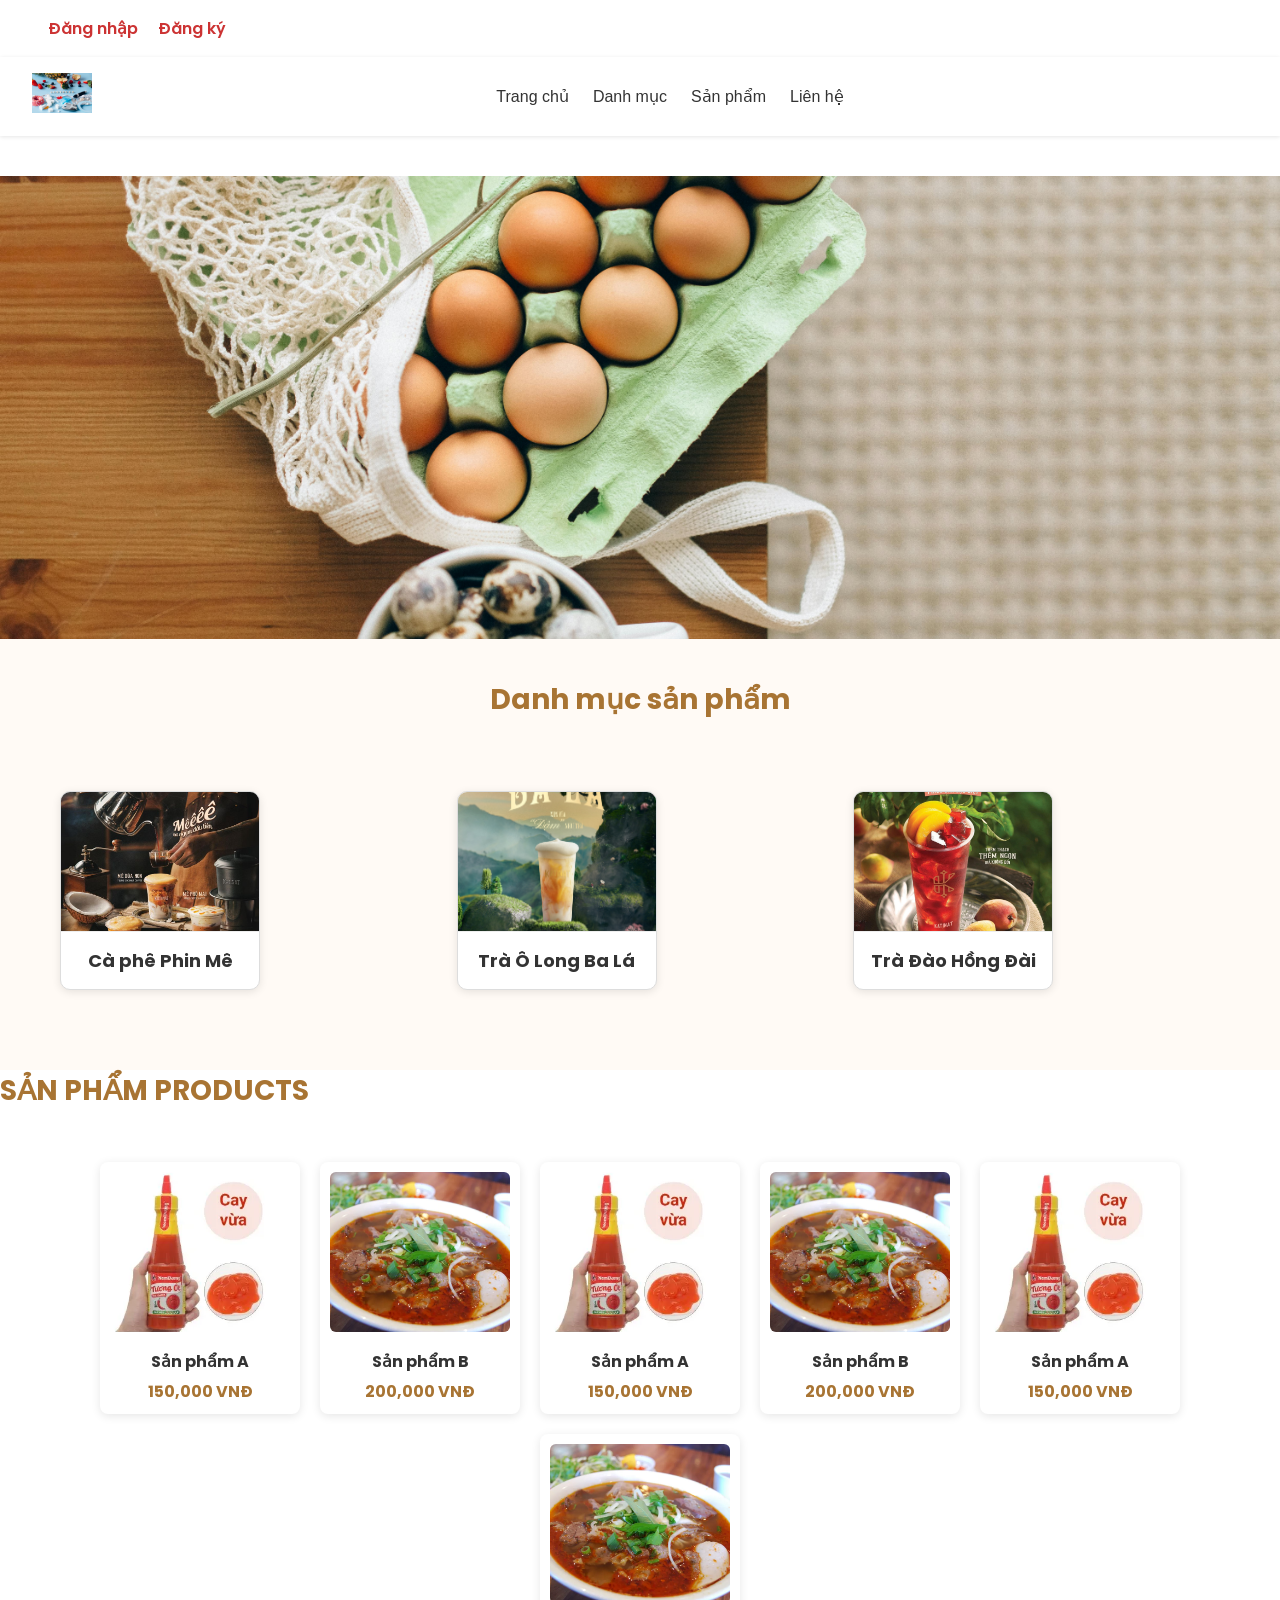
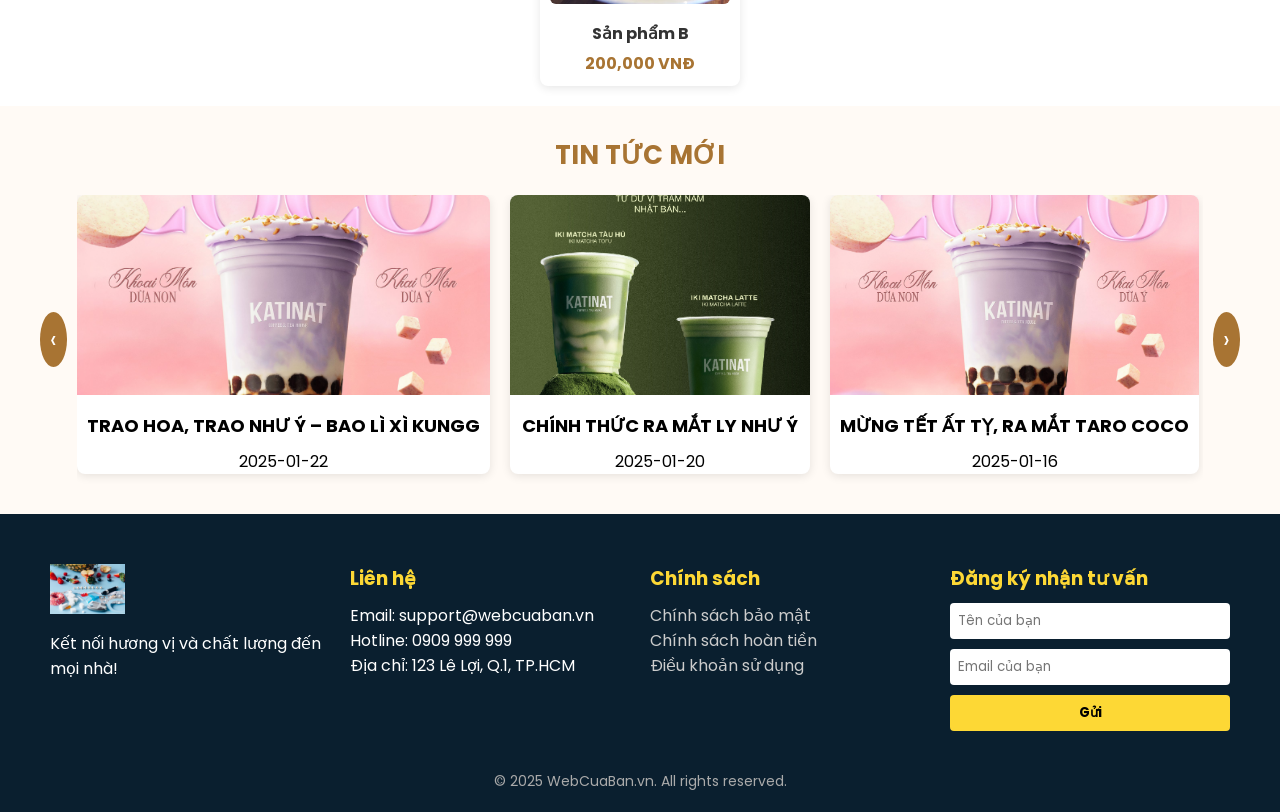
==== commit 7d64815d: "Updates" ====
--- a/index.html
+++ b/index.html
@@ -11,7 +11,7 @@
   <link rel="stylesheet" href="components/news.css" />
   <link rel="stylesheet" href="components/category.css">
   <link rel="stylesheet" href="components/header.css" />
-  <link rel="stylesheet" href="components/header.css">
+
 
 
 </head>
